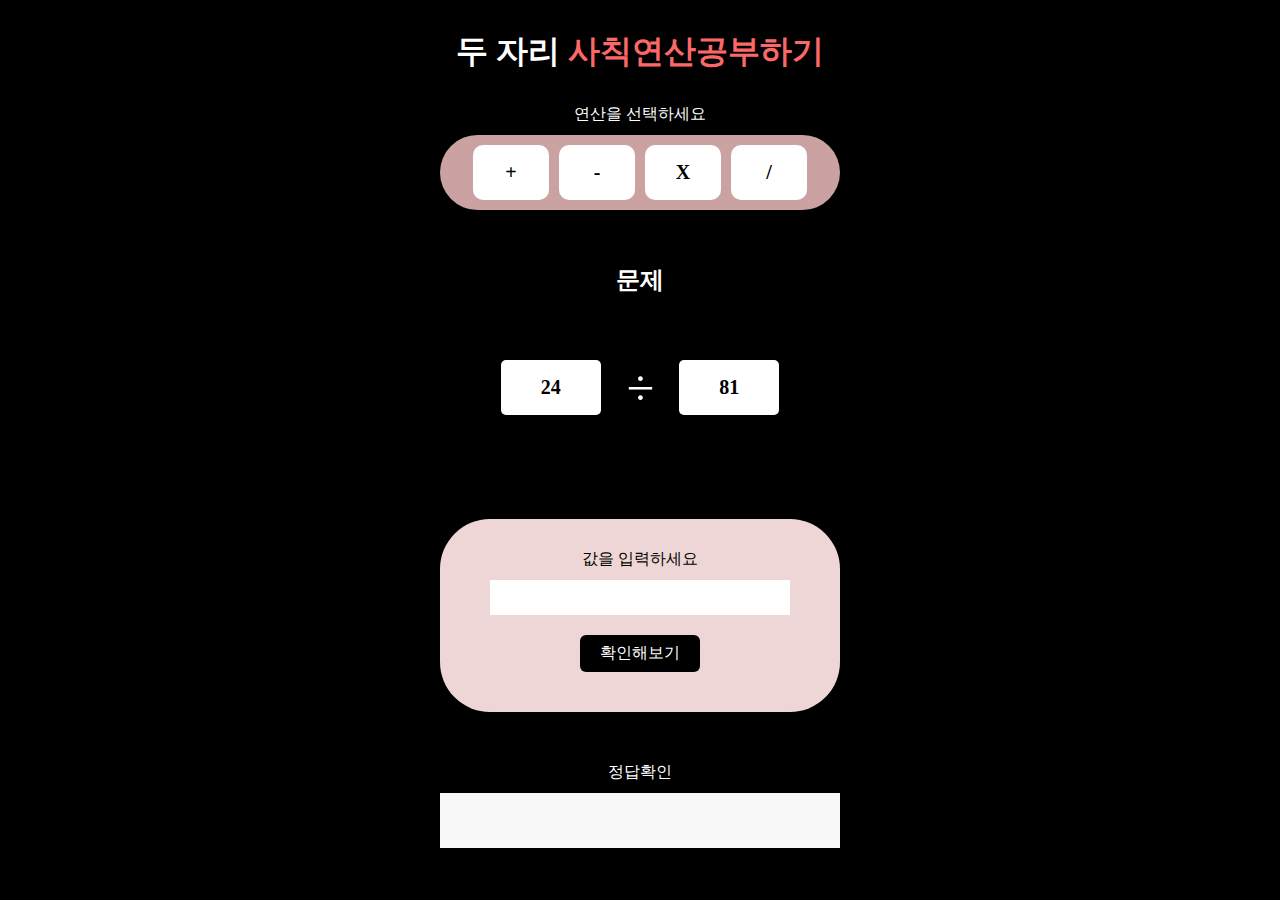
==== divide.html @ 860e1a49 "qwe" ====
<!DOCTYPE html>
<html>
  <head>
    <meta charset="UTF-8" />
    <meta name="viewport" content="width=device-width, initial-scale=1.0" />
    <link
      rel="stylesheet"
      href="https://cdnjs.cloudflare.com/ajax/libs/font-awesome/4.7.0/css/font-awesome.min.css"
    />
    <title>수학 퀴즈</title>

    <!-- Css Link -->
    <link rel="stylesheet" href="css/style.css" />
  </head>
  <body>
    <header>
      <div class="container">
        <div class="nav">
          <h2>
            <span> <i class="fa fa-trophy" aria-hidden="true"></i></span>
            사칙연산 퀴즈
          </h2>
          <nav>
            <ul>
              <li class="current"><a href="index.html">더하기</a></li>
              <li><a href="subtract.html">빼기</a></li>
              <li><a href="multiply.html">곱하기</a></li>
              <li><a href="divide.html">나누기</a></li>
            </ul>
          </nav>
        </div>
      </div>
    </header>
    <!-- Main Container -->
    <div class="main-container">
      <div class="main">
        <!-- Heading -->
        <h1>두 자리 <span> 사칙연산공부하기</span></h1>
        <!-- text input -->

        <p>연산을 선택하세요</p>
        <div id="moem">
          <button
            class="op"
            type="button"
            onclick="location.href='index.html' "
          >
            +
          </button>
          <button
            class="op"
            type="button"
            onclick="location.href='subtract.html' "
          >
            -
          </button>
          <button
            class="op"
            type="button"
            onclick="location.href='multiply.html' "
          >
            X
          </button>
          <button
            class="op"
            type="button"
            onclick="location.href='divide.html' "
          >
            /
          </button>
        </div>
        <br />
        <br />
        <br />

        <h2>문제</h2>
        <div id="center">
          <div class="box-col">
            <input type="textf" id="intext" class="intext11" readonly />
          </div>

          <div class="add-s">
            <p class="bigsize">÷</p>
          </div>

          <div class="box-col">
            <input type="textf" id="intext1" class="intext11" readonly />
          </div>
        </div>

        <!-- Main Box -->
        <div class="main-box">
          <!-- <div class="show-anwser"></span></div> -->
          <div id="wrap">
            <span>값을 입력하세요</span>
            <!-- text input -->
            <div class="box2">
              <input tpye="text" id="intext2" />
            </div>

            <!-- button -->
            <div class="box2">
              <button class="btn" onclick="Game()">확인해보기</button>
              <button id="random" class="btn" onclick="generate_equation()">
                숫자돌리기
              </button>
            </div>
          </div>
        </div>
        <p>정답확인</p>
        <div class="show-anwser"><span id="ans"></span></div>
      </div>
    </div>

    <script src="divide.js"></script>
    <script src="event.js"></script>
  </body>
</html>
---- css/style.css ----
@import url("https://fonts.googleapis.com/css2?family=Luckiest+Guy&display=swap");

* {
  padding: 0;
  margin: 0;
}

#moem {
  width: 400px;
  margin: 0px auto;
  text-align: center;
  background-color: rgb(202, 162, 162);
  border-radius: 50px;
}

#random {
  display: none;
}

.op {
  width: 76px;
  font-size: 20px;
  font-weight: 600;
  height: 55px;
  padding: 0px 10px;
  text-align: center;
  border: none;
  background: rgb(255, 255, 255);
  border-radius: 10px;
}

body {
  font-family: "Luckiest Guy", cursive;
  background-color: #e6e6ea;
}

header {
  background: #fe4a49;
}

.nav {
  overflow: hidden;
  background: #fe4a49;
  color: #fff;
  padding: 20px 0;
}

.nav h2 {
  font-size: 2rem;
  float: left;
}

nav {
  float: right;
}

nav ul {
  list-style-type: none;
}

nav li {
  font-size: 1.3rem;
  margin-top: 5px;
  float: left;
  padding: 0 15px;
}

nav a {
  text-decoration: none;
  color: #fff;
}

.current a::after {
  content: "-";
  font-size: 4px;
  background-color: white;
  display: block;
}

.wrapper {
  display: grid;
  grid-template-columns: 82% 18%;
}

.equation {
  display: flex;
  justify-content: center;
  align-items: center;
  box-shadow: 2px 2px 6px 0px rgba(0, 0, 0, 0.9);
  font-size: 5.2vw;
  background: #fff;
  border-radius: 3px;
  text-align: center;
  margin: 10px 10px 0px 10px;
}

.equation h1 {
  display: inline;
  padding: 20px;
}

.answer-options {
  font-size: 5.2vw;
  margin-right: 10px;
}

.options {
  display: flex;
  justify-content: center;
  align-items: center;
  cursor: pointer;
  border-radius: 3px;
  margin-top: 10px;
  color: #fff;
  transition: 2s;
  box-shadow: 2px 2px 6px 0px rgba(0, 0, 0, 0.9);
}

@media (max-width: 768px) {
  .nav h2 {
    font-size: 1.5rem;
    float: none;
    text-align: center;
  }

  nav {
    float: none;
    display: flex;
    justify-content: center;
  }

  nav li {
    font-size: 1rem;
  }
}

@media (max-width: 480px) {
  .nav h2 {
    float: none;
    text-align: center;
  }

  .equation h1 {
    display: inline;
    padding: 10px;
  }

  nav li {
    font-size: 0.8rem;
  }
}

button {
  margin: 10px 3px;
  color: #777;
  border: 1px solid #aaa;
  cursor: pointer;
}
button:hover {
  color: #fff;
  background-color: rgb(255, 0, 98);
}
#res {
  font-size: 20px;
  color: rgb(255, 0, 98);
  font-weight: bold;
}
input {
  text-align: center;
}

.box1 {
  display: flex;
}

.add-s {
  margin: 13px 20px 12px 21px;
  font-size: 25px;
}

#intext2 {
  width: 180px;
  height: 35px;
  margin: 30px 0px;
  padding: 0px 15px;
  text-align: center;
  font-size: 20px;
  font-weight: 600;
  border: none;
}

.main h1 {
  margin: 30px 0px;
}

.main-container {
  background: rgb(0, 0, 0);
  display: flex;
  justify-content: center;
  align-items: center;
}

h1 {
  color: rgb(255, 255, 255);
}

p {
  color: white;
  align-items: center;
  text-align: center;
}

.box1 {
  display: flex;
}

.add-s {
  margin: 13px 20px 12px 21px;
  font-size: 25px;
}

.bigsize {
  font-size: 50px;
}

span {
  color: rgb(0, 0, 0);
  align-items: center;
  text-align: center;
}

.main h1 {
  margin: 30px 0px;
}
.main h1 span {
  color: #fb6868;
}

#wrap {
  width: 400px;
  margin: 50px auto;
  text-align: center;
  background-color: rgb(238, 214, 214);
  border-radius: 50px;
  display: flex;
  flex-direction: column;
  align-items: center;
  padding: 30px;
}

body {
  background-color: #000000;
}

* {
  margin: 0px;
  padding: 0px;
  box-sizing: border-box;
  font-family: roboto;
}

h1 {
  width: 400px;
  margin: 100px auto;
  text-align: center;
  color: rgb(255, 255, 255);
}
p {
  margin: 10px auto;
  text-align: center;
  color: #fff;
}

button {
  margin: 10px 3px;
  color: rgb(0, 0, 0);
  border: 1px solid #aaa;
  cursor: pointer;
}
button:hover {
  color: #fff;
  background-color: rgb(255, 0, 98);
}
#res {
  font-size: 20px;
  color: rgb(255, 0, 98);
  font-weight: bold;
  display: none;
}
input {
  text-align: center;
}

.box1 {
  display: flex;
}

#intext2 {
  width: 300px;
  height: 35px;
  margin: 10px 0px;
  padding: 0px 15px;
  text-align: center;
  font-size: 20px;
  font-weight: 600;
  border: none;
}

.btn {
  padding: 8px 20px;
  border: none;
  font-size: 16px;
  color: #fff;
  background: #000000;
  border-radius: 6px;
}

header {
  display: none;
}

.intext11 {
  width: 100px;
  height: 80px;
  margin: 5px;
  font-size: 20px;
  font-weight: 600;
  height: 55px;
  padding: 0px 10px;
  text-align: center;
  border: none;
  background: #fff;
  border-radius: 5px;
}

.op {
  width: 76px;
  font-size: 20px;
  font-weight: 600;
  height: 55px;
  padding: 0px 10px;
  text-align: center;
  border: none;
  background: rgb(255, 255, 255);
  border-radius: 10px;
}

#moem {
  width: 400px;
  margin: 0px auto;
  text-align: center;
  background-color: rgb(202, 162, 162);
  border-radius: 50px;
}

#opr {
  width: 100%;
  height: 55px;
  background: #fb6868;
  display: flex;
  justify-content: center;
  align-items: center;
  color: #fff;
  font-size: 50px;
  font-weight: 500;
  width: 100px;
  margin: 20px auto;
}

.show-anwser {
  width: 100%;
  height: 55px;
  background: #f8f8f8;
  margin: 0px 0px 60px 0px;

  display: flex;
  justify-content: center;
  align-items: center;
  color: rgb(0, 0, 0);
  font-size: 18px;
  font-weight: 500;
  width: 400px;
  margin: 10px auto;
}

#center {
  width: 10px;
  background: #000000;
  margin: 10px;
  display: flex;
  justify-content: center;
  align-items: center;
  color: #fff;
  font-size: 18px;
  font-weight: 500;
  width: 400px;
  margin: 10px auto;
  padding: 30px;
}

#ans {
  font-weight: bold;
  color: #000;
}

h2,
h3 {
  color: white;
  text-align: center;
}
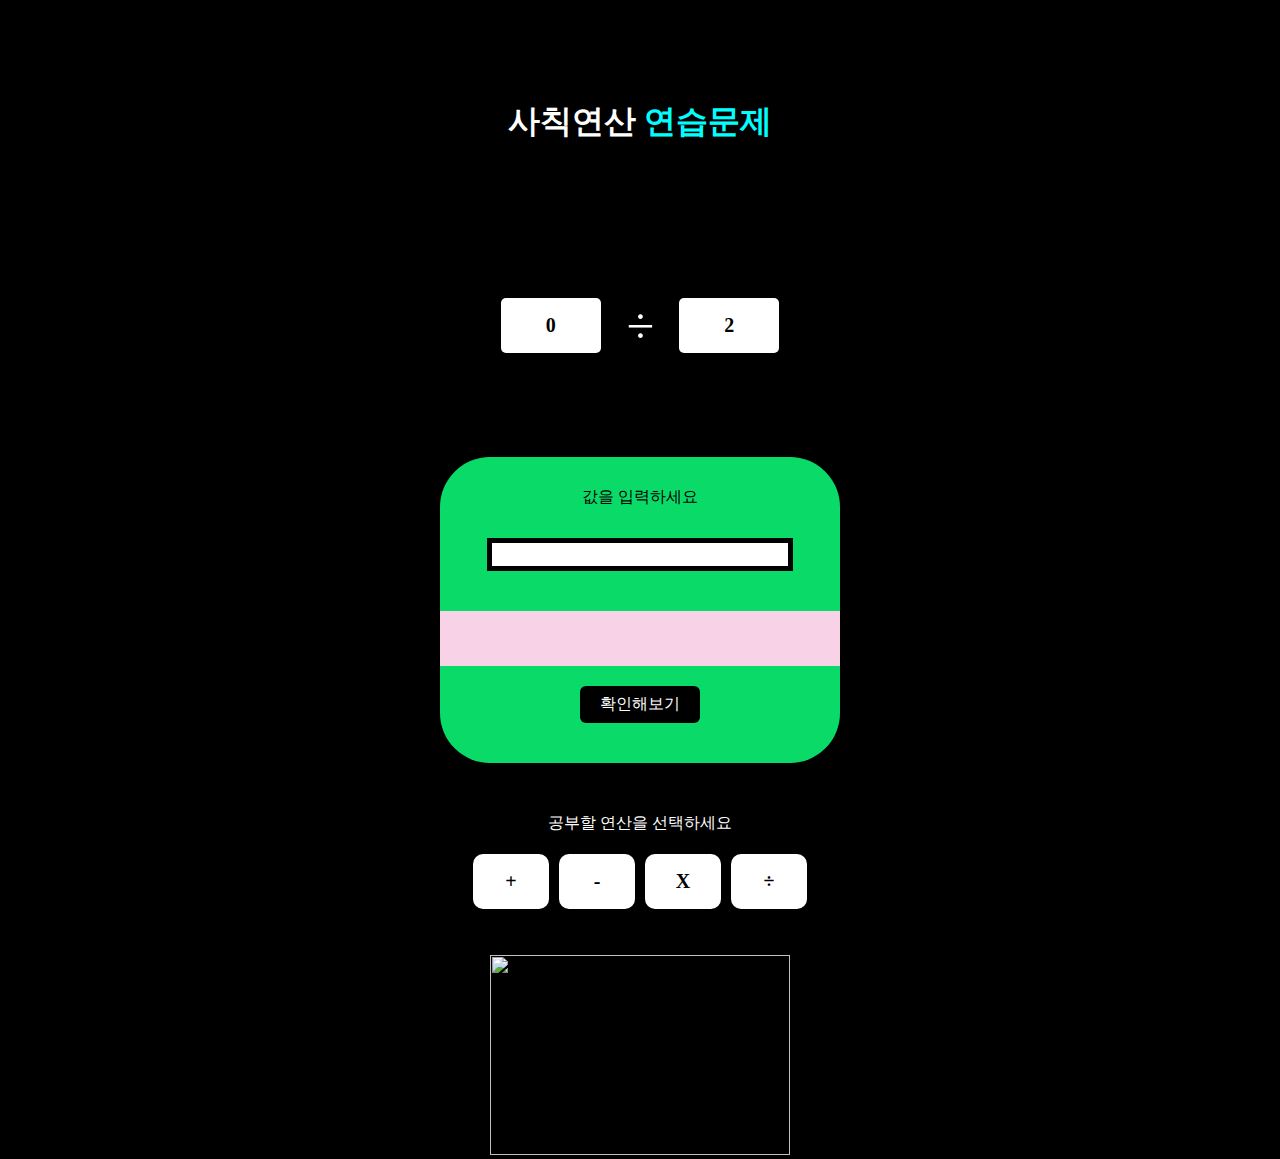
==== commit 17f40efa: "61261" ====
--- a/divide.html
+++ b/divide.html
@@ -1,6 +1,7 @@
 <!DOCTYPE html>
 <html>
   <head>
+
     <meta charset="UTF-8" />
     <meta name="viewport" content="width=device-width, initial-scale=1.0" />
     <link
@@ -8,13 +9,17 @@
       href="https://cdnjs.cloudflare.com/ajax/libs/font-awesome/4.7.0/css/font-awesome.min.css"
     />
     <title>수학 퀴즈</title>
+    
 
+    <script src="https://ajax.googleapis.com/ajax/libs/jquery/3.6.0/jquery.min.js"></script>
     <!-- Css Link -->
     <link rel="stylesheet" href="css/style.css" />
   </head>
   <body>
+    <canvas id="Canvas"></canvas>
+   
     <header>
-      <div class="container">
+
         <div class="nav">
           <h2>
             <span> <i class="fa fa-trophy" aria-hidden="true"></i></span>
@@ -32,52 +37,19 @@
       </div>
     </header>
     <!-- Main Container -->
-    <div class="main-container">
+  
       <div class="main">
         <!-- Heading -->
-        <h1>두 자리 <span> 사칙연산공부하기</span></h1>
+        <h1>사칙연산 <span>연습문제</span></h1>
         <!-- text input -->
-
-        <p>연산을 선택하세요</p>
-        <div id="moem">
-          <button
-            class="op"
-            type="button"
-            onclick="location.href='index.html' "
-          >
-            +
-          </button>
-          <button
-            class="op"
-            type="button"
-            onclick="location.href='subtract.html' "
-          >
-            -
-          </button>
-          <button
-            class="op"
-            type="button"
-            onclick="location.href='multiply.html' "
-          >
-            X
-          </button>
-          <button
-            class="op"
-            type="button"
-            onclick="location.href='divide.html' "
-          >
-            /
-          </button>
-        </div>
-        <br />
-        <br />
-        <br />
-
-        <h2>문제</h2>
+         
+        
+       
         <div id="center">
           <div class="box-col">
             <input type="textf" id="intext" class="intext11" readonly />
           </div>
+          
 
           <div class="add-s">
             <p class="bigsize">÷</p>
@@ -89,13 +61,17 @@
         </div>
 
         <!-- Main Box -->
+        
         <div class="main-box">
+          
           <!-- <div class="show-anwser"></span></div> -->
           <div id="wrap">
-            <span>값을 입력하세요</span>
+           
             <!-- text input -->
             <div class="box2">
+              <span>값을 입력하세요</span>
               <input tpye="text" id="intext2" />
+              <div class="show-anwser"><span id="ans"></span></div>
             </div>
 
             <!-- button -->
@@ -104,14 +80,55 @@
               <button id="random" class="btn" onclick="generate_equation()">
                 숫자돌리기
               </button>
+             
+              
             </div>
           </div>
         </div>
-        <p>정답확인</p>
-        <div class="show-anwser"><span id="ans"></span></div>
-      </div>
+       
+      
+   
+
+  
+    
+   
+  
+    <div id="moem">
+      <p>공부할 연산을 선택하세요</p>
+      <button
+        class="op"
+        type="button"
+        onclick="location.href='index.html' "
+      >
+        +
+      </button>
+      <button
+        class="op"
+        type="button"
+        onclick="location.href='subtract.html' "
+      >
+        -
+      </button>
+      <button
+        class="op"
+        type="button"
+        onclick="location.href='multiply.html' "
+      >
+        X
+      </button>
+      <button
+        class="op"
+        type="button"
+        onclick="location.href='divide.html' "
+      >
+      ÷
+      </button>
     </div>
-
+   <br />
+   <br />
+    <div id="board">
+      <img id="image" src="https://source.unsplash.com/300x200?random/">
+    </div>
     <script src="divide.js"></script>
     <script src="event.js"></script>
   </body>
--- a/css/style.css
+++ b/css/style.css
@@ -1,18 +1,15 @@
 @import url("https://fonts.googleapis.com/css2?family=Luckiest+Guy&display=swap");
+
+#image {
+  width: 300px;
+  height: 200px;
+}
 
 * {
   padding: 0;
   margin: 0;
 }
 
-#moem {
-  width: 400px;
-  margin: 0px auto;
-  text-align: center;
-  background-color: rgb(202, 162, 162);
-  border-radius: 50px;
-}
-
 #random {
   display: none;
 }
@@ -30,8 +27,19 @@
 }
 
 body {
-  font-family: "Luckiest Guy", cursive;
-  background-color: #e6e6ea;
+  background-color: #000;
+  color: #fff;
+  text-align: center;
+}
+
+canvas {
+  position: fixed;
+  top: 0;
+  left: 0;
+  width: 100%;
+  height: 100%;
+  z-index: -1;
+  display: none;
 }
 
 header {
@@ -43,6 +51,7 @@
   background: #fe4a49;
   color: #fff;
   padding: 20px 0;
+  display: none;
 }
 
 .nav h2 {
@@ -179,18 +188,31 @@
 }
 
 #intext2 {
-  width: 180px;
-  height: 35px;
   margin: 30px 0px;
   padding: 0px 15px;
   text-align: center;
   font-size: 20px;
   font-weight: 600;
-  border: none;
-}
-
-.main h1 {
+  border-color: rgb(0, 0, 0);
+
+  border-style: solid;
+  border-width: 5px;
+}
+
+#dintext2 {
   margin: 30px 0px;
+  padding: 0px 15px;
+  text-align: center;
+  font-size: 20px;
+  font-weight: 600;
+  border-color: rgb(0, 0, 0);
+
+  border-style: solid;
+  border-width: 5px;
+}
+
+h1 span {
+  color: aqua;
 }
 
 .main-container {
@@ -202,6 +224,8 @@
 
 h1 {
   color: rgb(255, 255, 255);
+  align-items: center;
+  text-align: center;
 }
 
 p {
@@ -229,27 +253,16 @@
   text-align: center;
 }
 
-.main h1 {
-  margin: 30px 0px;
-}
-.main h1 span {
-  color: #fb6868;
-}
-
 #wrap {
   width: 400px;
   margin: 50px auto;
   text-align: center;
-  background-color: rgb(238, 214, 214);
+  background-color: rgb(10, 219, 104);
   border-radius: 50px;
   display: flex;
   flex-direction: column;
   align-items: center;
   padding: 30px;
-}
-
-body {
-  background-color: #000000;
 }
 
 * {
@@ -295,17 +308,6 @@
   display: flex;
 }
 
-#intext2 {
-  width: 300px;
-  height: 35px;
-  margin: 10px 0px;
-  padding: 0px 15px;
-  text-align: center;
-  font-size: 20px;
-  font-weight: 600;
-  border: none;
-}
-
 .btn {
   padding: 8px 20px;
   border: none;
@@ -316,7 +318,7 @@
 }
 
 header {
-  display: none;
+  display: block;
 }
 
 .intext11 {
@@ -332,6 +334,19 @@
   background: #fff;
   border-radius: 5px;
 }
+.dintext11 {
+  width: 100px;
+  height: 80px;
+  margin: 5px;
+  font-size: 20px;
+  font-weight: 600;
+  height: 55px;
+  padding: 0px 10px;
+  text-align: center;
+  border: none;
+  background: #fff;
+  border-radius: 5px;
+}
 
 .op {
   width: 76px;
@@ -349,8 +364,9 @@
   width: 400px;
   margin: 0px auto;
   text-align: center;
-  background-color: rgb(202, 162, 162);
+
   border-radius: 50px;
+  display: block;
 }
 
 #opr {
@@ -370,7 +386,7 @@
 .show-anwser {
   width: 100%;
   height: 55px;
-  background: #f8f8f8;
+  background: #f8d3e7;
   margin: 0px 0px 60px 0px;
 
   display: flex;
@@ -385,7 +401,7 @@
 
 #center {
   width: 10px;
-  background: #000000;
+
   margin: 10px;
   display: flex;
   justify-content: center;
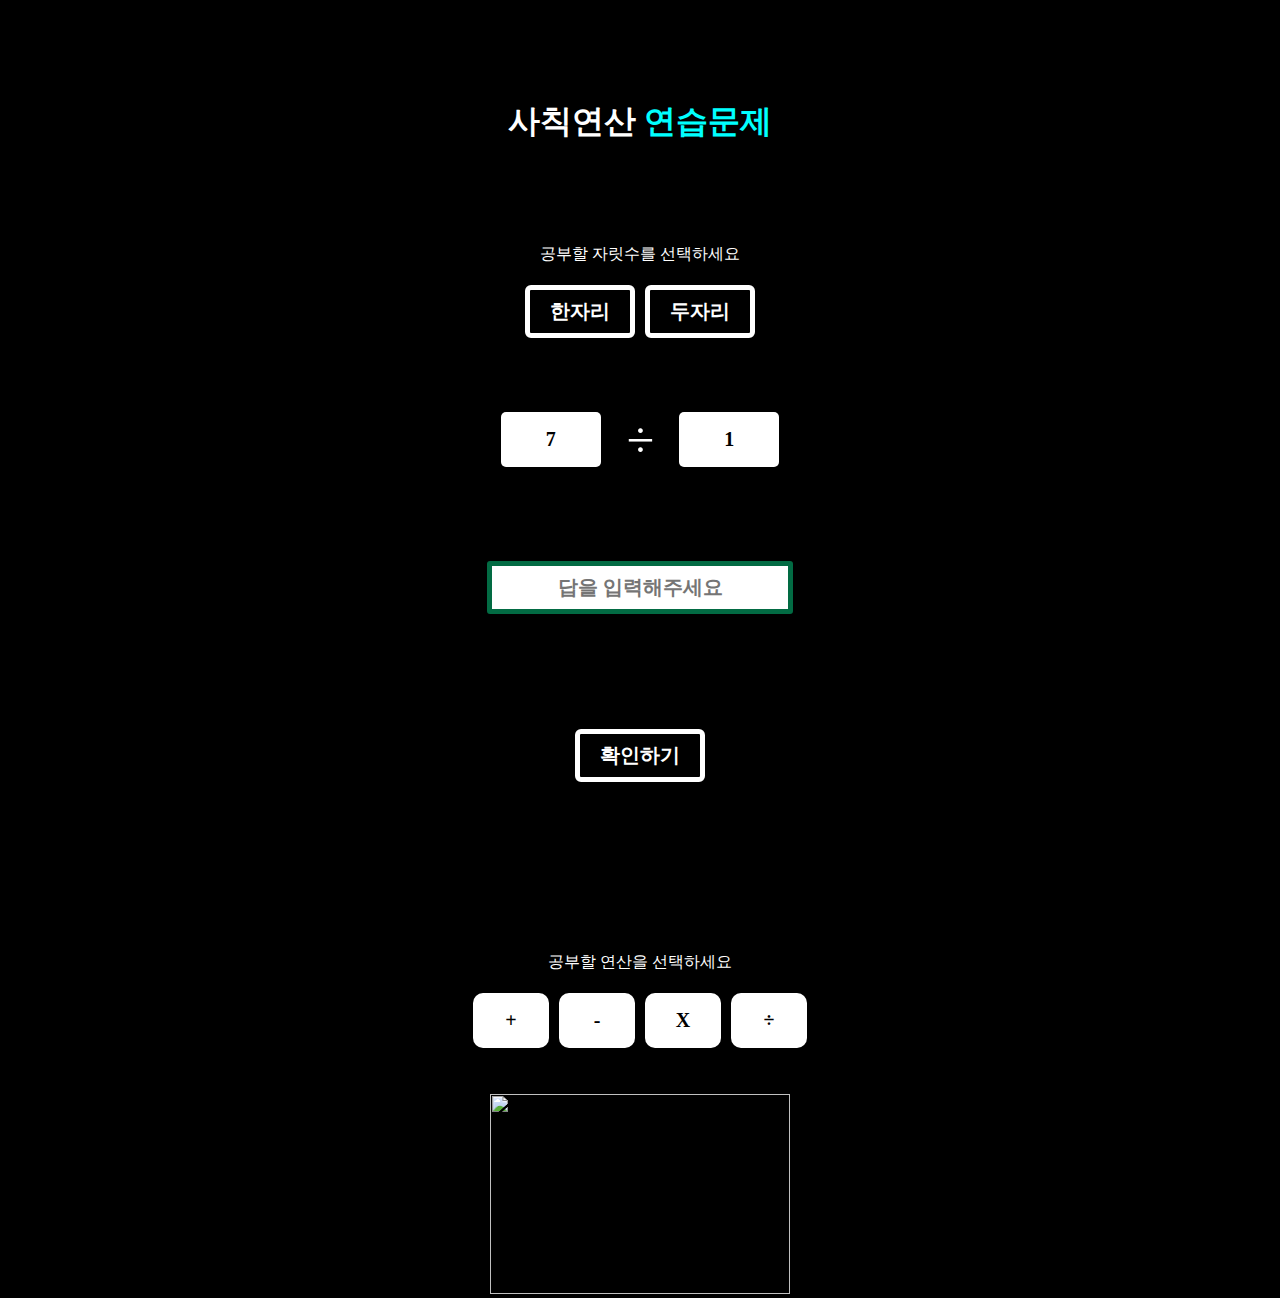
==== commit 3cc4cba9: "operator" ====
--- a/divide.html
+++ b/divide.html
@@ -9,8 +9,6 @@
       href="https://cdnjs.cloudflare.com/ajax/libs/font-awesome/4.7.0/css/font-awesome.min.css"
     />
     <title>수학 퀴즈</title>
-    
-
     <script src="https://ajax.googleapis.com/ajax/libs/jquery/3.6.0/jquery.min.js"></script>
     <!-- Css Link -->
     <link rel="stylesheet" href="css/style.css" />
@@ -19,6 +17,7 @@
     <canvas id="Canvas"></canvas>
    
     <header>
+
 
         <div class="nav">
           <h2>
@@ -41,12 +40,20 @@
       <div class="main">
         <!-- Heading -->
         <h1>사칙연산 <span>연습문제</span></h1>
+        <p>공부할 자릿수를 선택하세요</p>
+
+        <div class="box2">
+          <button class="btn" onclick="doc1()">한자리</button>
+          <button class="btn" onclick="doc2()">두자리</button>
+</div>
+
         <!-- text input -->
          
         
-       
+       <div id="one">
         <div id="center">
           <div class="box-col">
+            
             <input type="textf" id="intext" class="intext11" readonly />
           </div>
           
@@ -58,31 +65,60 @@
           <div class="box-col">
             <input type="textf" id="intext1" class="intext11" readonly />
           </div>
+          
         </div>
+        <div class="box2">
+            
+          <input tpye="text" id="intext2" placeholder="답을 입력해주세요" />
+          <div class="show-anwser"><span id="ans"></span></div>
+          <div class="box2">
+            <button class="btn" onclick="Game()">확인하기</button>
+          </div>
+        </div>
+        <!-- Main Box -->
+      </div>
 
+      <div id="two">
+        <div id="center">
+          <div class="box-col">
+            <input type="textf" id="dintext" class="intext11" readonly />
+          </div>
+          
+
+          <div class="add-s">
+            <p class="bigsize">÷</p>
+          </div>
+
+          <div class="box-col">
+            <input type="textf" id="dintext1" class="intext11" readonly />
+          </div>
+          
+        </div>
+        <div class="box2">
+            
+          <input tpye="text" id="dintext2" placeholder="답을 입력해주세요" />
+          <div class="show-anwser"><span id="dans"></span></div>
+          <div class="box2">
+            <button class="btn" onclick="Game2()">확인하기</button>
+          </div>
+         
+        </div>
         <!-- Main Box -->
-        
+      </div>
+
+
+
+
         <div class="main-box">
           
           <!-- <div class="show-anwser"></span></div> -->
           <div id="wrap">
            
             <!-- text input -->
-            <div class="box2">
-              <span>값을 입력하세요</span>
-              <input tpye="text" id="intext2" />
-              <div class="show-anwser"><span id="ans"></span></div>
-            </div>
+           
 
             <!-- button -->
-            <div class="box2">
-              <button class="btn" onclick="Game()">확인해보기</button>
-              <button id="random" class="btn" onclick="generate_equation()">
-                숫자돌리기
-              </button>
-             
-              
-            </div>
+           
           </div>
         </div>
        
@@ -94,6 +130,9 @@
    
   
     <div id="moem">
+        <button id="random" class="btn" onclick="generate_equation()">
+                숫자돌리기
+              </button>
       <p>공부할 연산을 선택하세요</p>
       <button
         class="op"
--- a/css/style.css
+++ b/css/style.css
@@ -1,4 +1,8 @@
 @import url("https://fonts.googleapis.com/css2?family=Luckiest+Guy&display=swap");
+
+#two {
+  display: none;
+}
 
 #image {
   width: 300px;
@@ -159,16 +163,6 @@
   }
 }
 
-button {
-  margin: 10px 3px;
-  color: #777;
-  border: 1px solid #aaa;
-  cursor: pointer;
-}
-button:hover {
-  color: #fff;
-  background-color: rgb(255, 0, 98);
-}
 #res {
   font-size: 20px;
   color: rgb(255, 0, 98);
@@ -189,11 +183,12 @@
 
 #intext2 {
   margin: 30px 0px;
-  padding: 0px 15px;
-  text-align: center;
-  font-size: 20px;
-  font-weight: 600;
-  border-color: rgb(0, 0, 0);
+  padding: 10px 15px;
+  text-align: center;
+  font-size: 20px;
+  font-weight: 600;
+  border-color: rgb(2, 107, 67);
+  border-radius: 3px;
 
   border-style: solid;
   border-width: 5px;
@@ -201,11 +196,12 @@
 
 #dintext2 {
   margin: 30px 0px;
-  padding: 0px 15px;
-  text-align: center;
-  font-size: 20px;
-  font-weight: 600;
-  border-color: rgb(0, 0, 0);
+  padding: 10px 15px;
+  text-align: center;
+  font-size: 20px;
+  font-weight: 600;
+  border-color: rgb(2, 107, 67);
+  border-radius: 3px;
 
   border-style: solid;
   border-width: 5px;
@@ -257,7 +253,7 @@
   width: 400px;
   margin: 50px auto;
   text-align: center;
-  background-color: rgb(10, 219, 104);
+
   border-radius: 50px;
   display: flex;
   flex-direction: column;
@@ -311,10 +307,14 @@
 .btn {
   padding: 8px 20px;
   border: none;
-  font-size: 16px;
-  color: #fff;
+  font-size: 20px;
+  font-weight: bold;
+  color: rgb(255, 255, 255);
   background: #000000;
   border-radius: 6px;
+  border-color: rgb(255, 255, 255);
+  border-style: solid;
+  border-width: 5px;
 }
 
 header {
@@ -386,7 +386,7 @@
 .show-anwser {
   width: 100%;
   height: 55px;
-  background: #f8d3e7;
+
   margin: 0px 0px 60px 0px;
 
   display: flex;
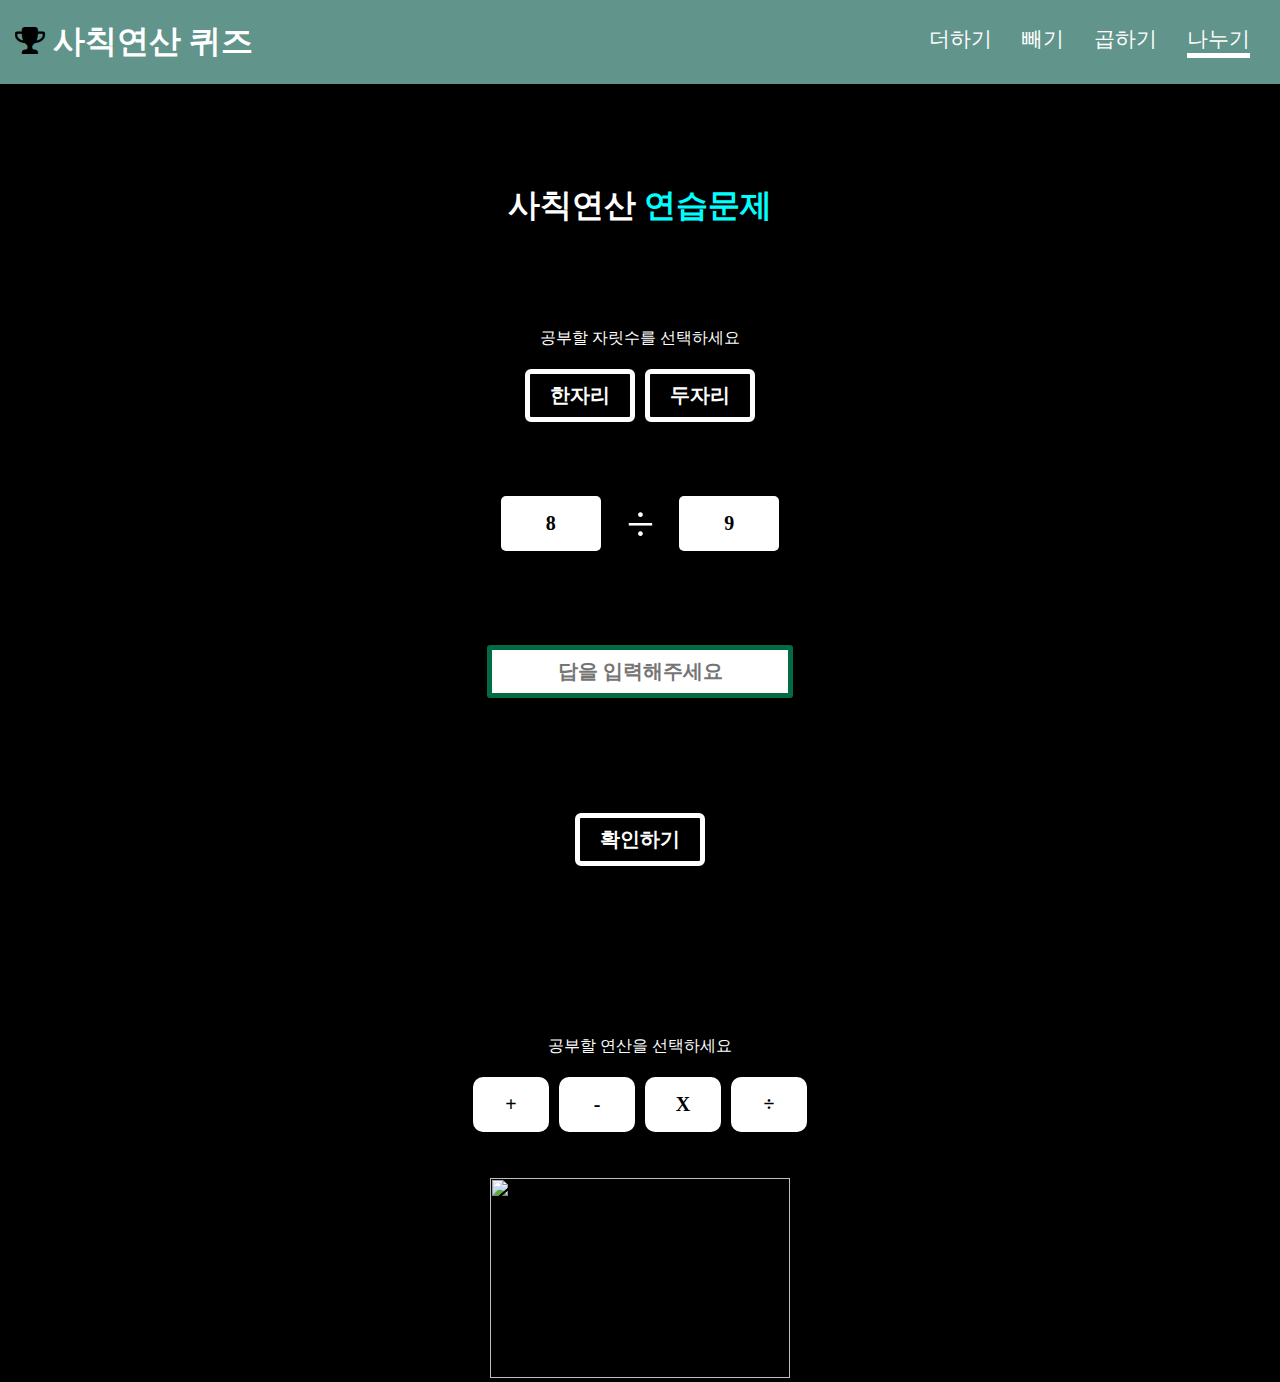
==== commit 99c83990: "asdsad" ====
--- a/divide.html
+++ b/divide.html
@@ -26,10 +26,10 @@
           </h2>
           <nav>
             <ul>
-              <li class="current"><a href="index.html">더하기</a></li>
+              <li><a href="index.html">더하기</a></li>
               <li><a href="subtract.html">빼기</a></li>
               <li><a href="multiply.html">곱하기</a></li>
-              <li><a href="divide.html">나누기</a></li>
+              <li class="current"><a href="divide.html">나누기</a></li>
             </ul>
           </nav>
         </div>
--- a/css/style.css
+++ b/css/style.css
@@ -1,5 +1,3 @@
-@import url("https://fonts.googleapis.com/css2?family=Luckiest+Guy&display=swap");
-
 #two {
   display: none;
 }
@@ -47,15 +45,18 @@
 }
 
 header {
-  background: #fe4a49;
+  background: #61948b;
 }
 
 .nav {
   overflow: hidden;
-  background: #fe4a49;
+  padding: 5px;
+  margin-left: 15px;
+  margin-right: 15px;
+
   color: #fff;
   padding: 20px 0;
-  display: none;
+  display: block;
 }
 
 .nav h2 {
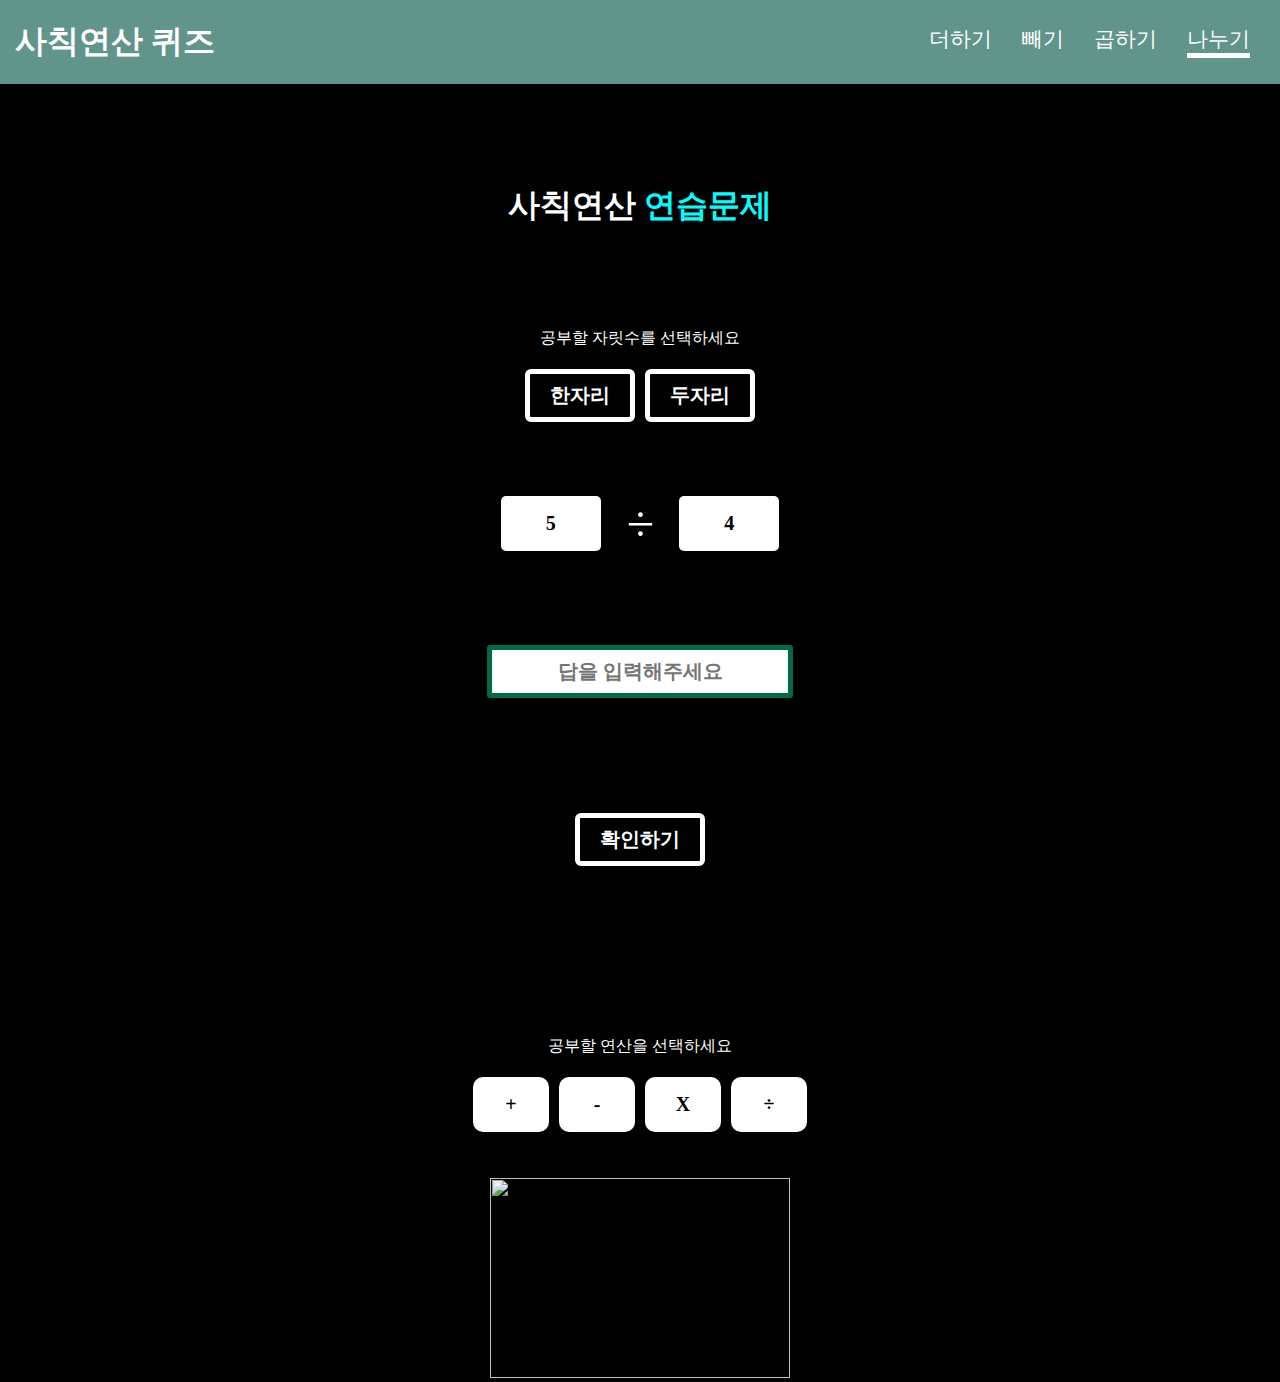
==== commit f26d30b7: "asdasqw" ====
--- a/divide.html
+++ b/divide.html
@@ -4,10 +4,7 @@
 
     <meta charset="UTF-8" />
     <meta name="viewport" content="width=device-width, initial-scale=1.0" />
-    <link
-      rel="stylesheet"
-      href="https://cdnjs.cloudflare.com/ajax/libs/font-awesome/4.7.0/css/font-awesome.min.css"
-    />
+   
     <title>수학 퀴즈</title>
     <script src="https://ajax.googleapis.com/ajax/libs/jquery/3.6.0/jquery.min.js"></script>
     <!-- Css Link -->
@@ -21,7 +18,7 @@
 
         <div class="nav">
           <h2>
-            <span> <i class="fa fa-trophy" aria-hidden="true"></i></span>
+           
             사칙연산 퀴즈
           </h2>
           <nav>
